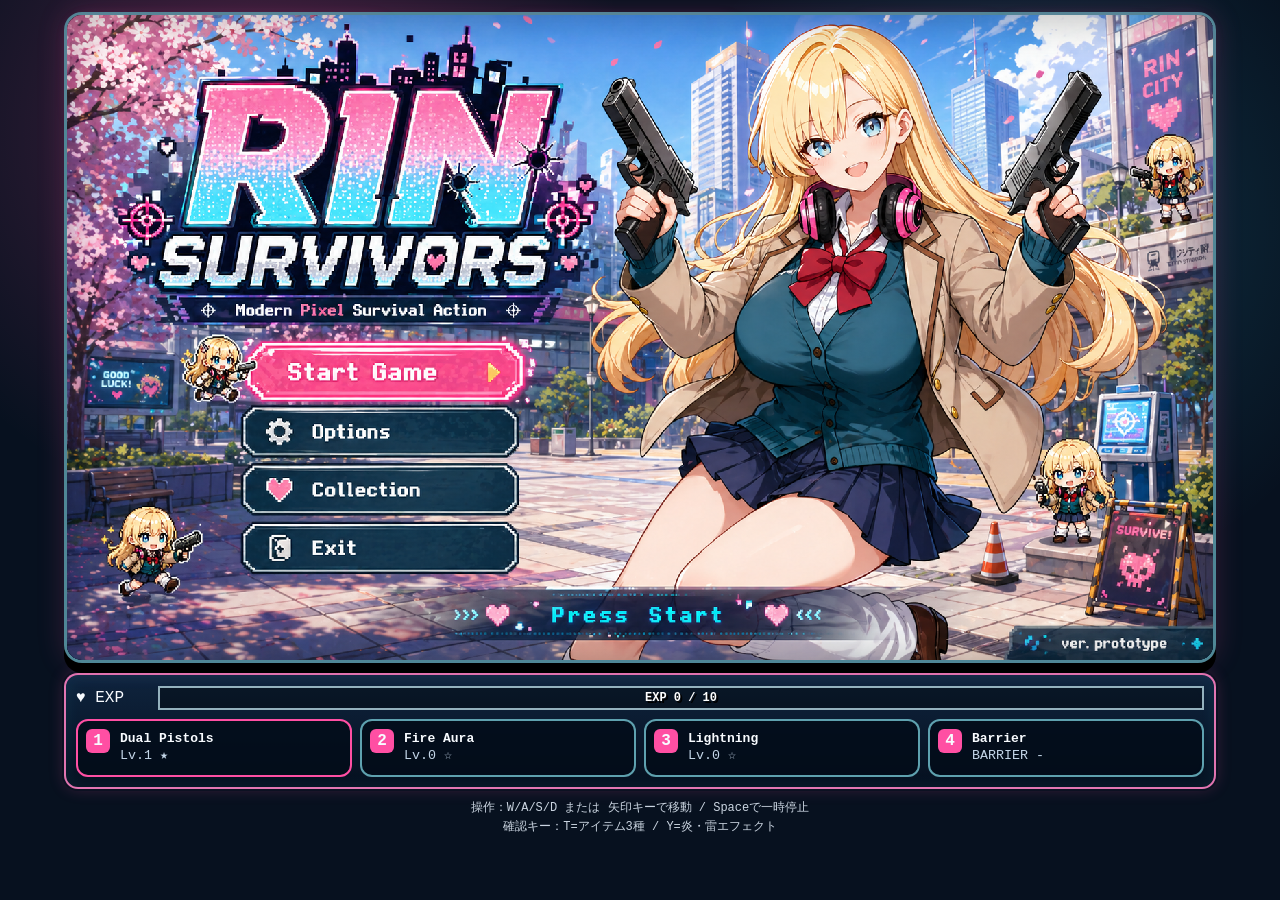
==== index.html @ 6da5f6d9 "Switch Beniko patch to official asset version" ====
<!DOCTYPE html>
<html lang="ja">
<head>
  <meta charset="UTF-8" />
  <meta name="viewport" content="width=device-width, initial-scale=1.0" />
  <title>RIN SURVIVORS - Prototype</title>
  <link rel="stylesheet" href="style.css?v=vfx-tuned-2" />
  <link rel="stylesheet" href="ui_fix.css?v=vfx-tuned-2" />
</head>
<body>
  <main class="game-shell">
    <div class="hud-layer">
      <section class="player-panel ui-panel">
        <div class="portrait-frame"><img class="hud-rin-portrait" src="player/rin_portrait.png?v=vfx-tuned-2" alt="Rin official portrait" /></div>
        <div class="player-info">
          <div class="player-row"><span class="player-name">Rin</span><span id="levelText" class="level-chip">Lv.1</span></div>
          <div class="bar-box hp-box"><div id="hpFill" class="bar-fill"></div><div id="hpLabel" class="bar-label">HP 100 / 100</div></div>
          <div class="bar-box exp-mini-box"><div id="expFillMini" class="bar-fill"></div><div class="bar-label mini-label">NEXT EXP</div></div>
          <div class="stat-row"><span>🔫 <b id="statAttack">1</b></span><span>🛡 <b id="statBarrier">0</b></span><span>⚡ <b id="statSpeed">1.00</b></span><span>🍀 <b id="statLuck">0%</b></span></div>
        </div>
      </section>
      <section class="timer-panel ui-panel"><div id="timeText" class="timer-text">00:00</div><div class="stage-label">Rin City Plaza</div></section>
      <section class="top-right-panel"><div id="killText" class="status-box ui-panel">KILL 0</div><div id="goldText" class="status-box ui-panel">GOLD 0</div><button id="pauseButton" class="icon-button ui-panel" type="button">Ⅱ</button></section>
    </div>

    <div class="canvas-wrap">
      <canvas id="game" width="960" height="540"></canvas>
      <aside class="mission-panel ui-panel"><h3>MISSIONS</h3><div class="mission-row"><span>⏱ Survive 10:00</span><small id="missionTime">0:00 / 10:00</small></div><div class="mission-progress"><span id="missionTimeFill"></span></div><div class="mission-row"><span>💎 Collect EXP</span><small id="missionExp">0 / 10</small></div><div class="mission-progress"><span id="missionExpFill"></span></div><div class="mission-row"><span>👿 Defeat Boss</span><small id="missionBoss">0 / 1</small></div><div class="mission-progress"><span id="missionBossFill"></span></div></aside>
      <div id="assetStatus" class="asset-status">ASSETS LOADING...</div>
      <div id="previewBadge" class="preview-badge">ASSET PREVIEW MODE</div>

      <div id="titleOverlay" class="overlay title-overlay"><div class="title-screen"><div class="title-logo"><span class="title-rin">RIN</span><span class="title-survivors">SURVIVORS</span><small>Modern Pixel Survival Action</small></div><div class="title-visual"><div class="rin-key-card"><div class="rin-key-face">Rin</div><p>Dual Pistols Ready</p></div></div><nav class="title-menu"><button id="startButton" class="menu-button primary" type="button"><span>▶</span> Start Game</button><button class="menu-button" type="button"><span>⚙</span> Options</button><button class="menu-button" type="button"><span>♥</span> Collection</button><button class="menu-button" type="button"><span>↩</span> Exit</button></nav><div class="press-start">» ♥ Press Start ♥ «</div><div class="version-label">ver. prototype</div></div></div>

      <div id="characterOverlay" class="overlay character-overlay"><div class="character-select-screen ui-panel"><div class="character-select-header"><button id="backToTitleButton" class="small-menu-button" type="button">← Title</button><div><h2>CHARACTER SELECT</h2><p>Choose your survivor</p></div><button id="confirmCharacterButton" class="small-menu-button primary" type="button">Start</button></div><div class="character-select-body"><section class="character-grid-panel"><div id="characterGrid" class="character-grid"><button class="character-cell selected" data-character="rin" type="button"><img src="assets/player/rin/idle/frame_01.png" alt="Rin dot" /><span>Rin</span></button><button class="character-cell" data-character="beniko" type="button"><img src="assets/characters/beniko/dot.png?v=beniko-official-assets-1" alt="Beniko dot" /><span>Beniko</span></button><button class="character-cell locked" type="button"><span class="question">?</span><small>Coming Soon</small></button><button class="character-cell locked" type="button"><span class="question">?</span><small>Coming Soon</small></button><button class="character-cell locked" type="button"><span class="question">?</span><small>Coming Soon</small></button><button class="character-cell locked" type="button"><span class="question">?</span><small>Coming Soon</small></button><button class="character-cell locked" type="button"><span class="question">?</span><small>Coming Soon</small></button><button class="character-cell locked" type="button"><span class="question">?</span><small>Coming Soon</small></button><button class="character-cell locked" type="button"><span class="question">?</span><small>Coming Soon</small></button></div></section><aside class="character-detail-panel"><div class="character-portrait-wrap official-rin-portrait-wrap"><img id="characterPortrait" class="official-rin-portrait" src="player/rin_portrait.png?v=vfx-tuned-2" alt="Rin official normal portrait" /></div><div class="character-profile"><div class="character-name-row"><h3 id="characterName">Rin</h3><span id="characterVersion">Normal</span></div><p id="characterDesc">Dual-pistol survivor with balanced speed and stable firepower.</p><div class="character-stats"><div><span>HP</span><b>100</b></div><div><span>Speed</span><b>Normal</b></div><div><span>Weapon</span><b>Dual Pistols</b></div></div></div></aside></div></div></div>

      <div id="levelOverlay" class="overlay level-overlay"><div class="panel level-panel ui-panel"><h2>LEVEL UP!</h2><p>Choose your reward!</p><div id="upgradeList" class="upgrade-list"></div></div></div>
      <div id="pauseOverlay" class="overlay"><div class="panel ui-panel"><h2>PAUSE</h2><p>Space または 右上ボタンで再開します。</p></div></div>
      <div id="resultOverlay" class="overlay"><div class="panel ui-panel"><h1 id="resultTitle">GAME OVER</h1><p id="resultText"></p><div class="button-row"><button id="retryButton" class="menu-button primary" type="button">Retry</button></div></div></div>
    </div>

    <section class="bottom-hud ui-panel"><div class="exp-box"><span>♥ EXP</span><div class="bar-box exp-box-main"><div id="expFill" class="bar-fill"></div><div id="expLabel" class="bar-label">EXP 0 / 10</div></div></div><div class="slot-row"><div class="skill-slot active"><span class="slot-num">1</span><strong>Dual Pistols</strong><small id="slotKnife">Lv.1 ★</small></div><div class="skill-slot"><span class="slot-num">2</span><strong>Fire Aura</strong><small id="slotFire">Lv.0 ☆</small></div><div class="skill-slot"><span class="slot-num">3</span><strong>Lightning</strong><small id="slotLightning">Lv.0 ☆</small></div><div class="skill-slot"><span class="slot-num">4</span><strong>Barrier</strong><small id="barrierText">BARRIER -</small></div></div></section>
    <div class="help-text">操作：W/A/S/D または 矢印キーで移動 / Spaceで一時停止<br />確認キー：T=アイテム3種 / Y=炎・雷エフェクト</div>
  </main>

  <script src="game.js?v=vfx-tuned-2"></script>
  <script src="vfx_visibility_patch.js?v=vfx-tuned-2"></script>
  <script src="beniko_character_patch.js?v=beniko-select-3"></script>
  <script src="beniko_visual_fix.js?v=beniko-visual-fix-1"></script>
  <script src="beniko_force_patch_v2.js?v=beniko-official-assets-1"></script>
</body>
</html>
---- style.css ----
/* RIN SURVIVORS UI + title mockup integration */
* { box-sizing: border-box; }
:root {
  --pink:#ff4fa3; --pink-2:#ff82c4; --cyan:#36d9ff; --cyan-2:#8ff1ff;
  --navy:#081629; --panel:rgba(8,20,38,.86); --text:#f8fbff; --muted:#c4d6e8; --gold:#ffd35f;
}
body {
  margin:0; min-height:100vh; display:flex; justify-content:center; align-items:flex-start;
  background:radial-gradient(circle at 20% 15%,rgba(255,79,163,.25),transparent 30%),radial-gradient(circle at 80% 25%,rgba(54,217,255,.18),transparent 30%),#07111f;
  color:var(--text); font-family:"Courier New","Noto Sans JP",monospace; overflow:hidden;
}
.game-shell { position:relative; width:min(100vw,1180px); padding:12px 14px 10px; }
.ui-panel { background:linear-gradient(180deg,rgba(16,38,65,.92),rgba(6,16,31,.92)); border:2px solid rgba(255,130,196,.88); box-shadow:0 0 0 2px rgba(6,16,31,.72),0 0 16px rgba(255,79,163,.22),inset 0 0 18px rgba(54,217,255,.08); border-radius:14px; }
.hud-layer { position:absolute; top:20px; left:22px; right:22px; z-index:4; display:grid; grid-template-columns:315px 1fr 355px; gap:12px; pointer-events:none; }
.player-panel { height:104px; display:grid; grid-template-columns:82px 1fr; gap:10px; padding:8px; }
.portrait-frame { border:2px solid var(--cyan); background:linear-gradient(135deg,#ffe1ef,#0c2440); border-radius:12px; overflow:hidden; display:grid; place-items:center; }
.hud-rin-portrait { width:100%; height:100%; object-fit:cover; object-position:center top; }
.portrait-placeholder,.rin-key-face { width:100%; height:100%; display:grid; place-items:center; color:#172033; font-weight:900; background:radial-gradient(circle at 45% 35%,#fff7b5 0 15%,transparent 16%),radial-gradient(circle at 42% 55%,#79dfff 0 6%,transparent 7%),linear-gradient(160deg,#ffd46f,#fff1af 45%,#f7a7c8 48%,#14253b 70%); text-shadow:1px 1px #fff; }
.player-row { display:flex; justify-content:space-between; align-items:center; margin-bottom:6px; }
.player-name { font-size:18px; font-weight:bold; }
.level-chip { padding:2px 8px; border:1px solid var(--cyan); border-radius:999px; color:var(--cyan-2); }
.bar-box { position:relative; height:24px; border:2px solid rgba(209,244,255,.7); background:rgba(0,0,0,.35); overflow:hidden; }
.bar-fill { height:100%; width:100%; transition:width .15s linear; }
.hp-box .bar-fill,#hpFill { background:linear-gradient(90deg,#ff3f77,#ff8bbb); }
.exp-mini-box { height:12px; margin-top:6px; }
.exp-mini-box .bar-label { display:none; }
#expFill,#expFillMini { background:linear-gradient(90deg,#29c6ff,#7df7ff); }
.bar-label { position:absolute; inset:0; display:flex; align-items:center; justify-content:center; color:#fff; font-weight:900; font-size:12px; text-shadow:2px 2px 0 #000; pointer-events:none; }
.stat-row { display:flex; justify-content:space-between; margin-top:6px; color:var(--muted); font-size:12px; }
.timer-panel { justify-self:center; width:230px; height:76px; text-align:center; padding:6px 14px; }
.timer-text { font-size:34px; font-weight:900; line-height:1; color:#fff; letter-spacing:.06em; }
.stage-label { margin-top:6px; color:var(--pink-2); font-weight:bold; }
.top-right-panel { display:grid; grid-template-columns:1fr 1fr 52px; gap:8px; height:52px; pointer-events:auto; }
.status-box,.icon-button { height:52px; display:grid; place-items:center; color:var(--text); font-weight:900; font-size:14px; text-shadow:2px 2px 0 #000; }
.icon-button { cursor:pointer; font-size:22px; }
.canvas-wrap { position:relative; border:3px solid rgba(143,241,255,.55); border-radius:18px; background:#020617; box-shadow:0 10px 0 #000,0 0 28px rgba(255,79,163,.18); overflow:hidden; image-rendering:pixelated; }
canvas { display:block; width:100%; height:auto; background:#0f172a; image-rendering:pixelated; }
.mission-panel { position:absolute; right:16px; top:112px; z-index:3; width:260px; padding:12px; color:var(--text); }
.mission-panel h3 { margin:0 0 10px; color:var(--pink-2); text-align:center; letter-spacing:.08em; }
.mission-row { display:flex; justify-content:space-between; gap:10px; font-size:12px; margin:10px 0 4px; }
.mission-progress { height:8px; border:1px solid rgba(143,241,255,.6); background:rgba(0,0,0,.35); }
.mission-progress span { display:block; height:100%; width:0%; background:linear-gradient(90deg,var(--cyan),var(--pink)); }
.overlay { position:absolute; inset:0; z-index:10; display:none; align-items:center; justify-content:center; background:rgba(0,0,0,.72); padding:20px; }
.overlay.show { display:flex; }
.title-overlay { padding:0; background:#050a18 url("assets/ui/mockups/title_screen_mockup.png") center/cover no-repeat; }
.title-overlay::after { content:""; position:absolute; inset:0; pointer-events:none; box-shadow:inset 0 0 45px rgba(0,0,0,.32); }
.title-screen { position:relative; width:100%; height:100%; display:block; }
.title-logo,.title-visual,.press-start,.version-label { display:none !important; }
.title-menu { position:absolute; left:7.6%; top:61.5%; width:31.5%; min-width:240px; z-index:2; }
.title-menu .menu-button:not(.primary) { display:none; }
.menu-button { width:100%; margin:0; padding:22px 18px; cursor:pointer; color:transparent; font:inherit; font-weight:900; font-size:18px; text-align:left; background:rgba(255,79,163,.001); border:2px solid transparent; border-radius:16px; box-shadow:none; }
.menu-button span { color:transparent; }
.menu-button.primary:hover,.menu-button.primary:focus { outline:none; color:#fff; background:rgba(255,79,163,.28); border-color:rgba(255,255,255,.78); text-shadow:2px 2px 0 #000; box-shadow:0 0 22px rgba(255,79,163,.45); }
.panel { width:min(720px,96%); padding:24px; text-align:center; }
.panel h1,.panel h2 { margin:0 0 12px; color:var(--pink-2); text-shadow:3px 3px 0 #000; }
.upgrade-list { display:grid; grid-template-columns:repeat(3,1fr); gap:14px; margin-top:20px; }
.upgrade-card { min-height:145px; padding:14px; background:rgba(7,21,39,.95); border:2px solid rgba(143,241,255,.72); border-radius:16px; box-shadow:0 5px 0 #000; text-align:left; cursor:pointer; }
.upgrade-card:hover { border-color:var(--pink-2); background:rgba(36,31,62,.98); }
.upgrade-card strong { display:block; margin-bottom:8px; color:var(--pink-2); font-size:16px; }
.upgrade-card span { display:block; color:var(--muted); font-size:13px; line-height:1.6; }
.bottom-hud { margin-top:10px; min-height:116px; padding:10px; display:grid; grid-template-columns:1fr; gap:8px; }
.exp-box { display:grid; grid-template-columns:72px 1fr; gap:10px; align-items:center; }
.exp-box-main { height:24px; }
.slot-row { display:grid; grid-template-columns:repeat(4,1fr); gap:8px; }
.skill-slot { position:relative; min-height:54px; padding:10px 10px 8px 42px; border:2px solid rgba(143,241,255,.65); border-radius:12px; background:rgba(3,12,25,.85); }
.skill-slot.active { border-color:var(--pink); }
.slot-num { position:absolute; left:8px; top:8px; width:24px; height:24px; display:grid; place-items:center; background:var(--pink); border-radius:6px; font-weight:900; }
.skill-slot strong { display:block; font-size:13px; }
.skill-slot small { color:var(--muted); }
.help-text { margin-top:10px; font-size:12px; color:#cbd5e1; line-height:1.6; text-align:center; }
.asset-status,.preview-badge { position:absolute; z-index:6; bottom:14px; padding:6px 10px; border-radius:8px; font-size:11px; pointer-events:none; }
.asset-status { left:14px; background:rgba(5,13,28,.75); border:1px solid rgba(143,241,255,.65); color:#8ff1ff; }
.preview-badge { right:14px; background:rgba(255,79,163,.82); border:1px solid rgba(255,255,255,.8); color:#fff; font-weight:bold; }

/* ==============================
   Character Select - optimized stable layout
   ============================== */
.character-overlay {
  align-items:center;
  justify-content:center;
  padding:14px;
  background:radial-gradient(circle at 78% 38%,rgba(255,130,196,.18),transparent 32%),radial-gradient(circle at 22% 28%,rgba(54,217,255,.16),transparent 28%),rgba(0,0,0,.78);
}
.character-select-screen {
  width:min(1040px, calc(100% - 20px));
  height:min(505px, calc(100% - 20px));
  min-height:0;
  padding:14px;
  display:grid;
  grid-template-rows:62px minmax(0,1fr);
  gap:10px;
  overflow:hidden;
}
.character-select-header {
  min-height:0;
  display:grid;
  grid-template-columns:112px 1fr 112px;
  align-items:center;
  gap:12px;
  margin:0;
}
.character-select-header h2 { margin:0; color:var(--pink-2); text-align:center; font-size:26px; letter-spacing:.08em; line-height:1; text-shadow:3px 3px 0 #000; }
.character-select-header p { margin:4px 0 0; color:var(--cyan-2); text-align:center; font-size:13px; }
.small-menu-button { cursor:pointer; min-height:40px; color:#fff; font:inherit; font-weight:900; background:linear-gradient(180deg,rgba(16,43,70,.96),rgba(6,19,36,.98)); border:2px solid rgba(143,241,255,.78); border-radius:12px; box-shadow:0 4px 0 #000; }
.small-menu-button.primary { background:linear-gradient(180deg,#ff82c4,#ff4fa3); border-color:#fff0fa; }
.character-select-body {
  min-height:0;
  display:grid;
  grid-template-columns:minmax(420px,1fr) minmax(280px,330px);
  gap:14px;
  align-items:stretch;
  overflow:hidden;
}
.character-grid-panel,.character-detail-panel { min-height:0; border:2px solid rgba(143,241,255,.65); border-radius:18px; background:rgba(5,14,30,.72); box-shadow:inset 0 0 18px rgba(54,217,255,.08); overflow:hidden; }
.character-grid-panel { padding:14px; display:grid; }
.character-grid { min-height:0; display:grid; grid-template-columns:repeat(3,1fr); grid-template-rows:repeat(3,1fr); gap:10px; }
.character-cell { position:relative; min-width:0; min-height:0; cursor:pointer; overflow:hidden; border:2px solid rgba(143,241,255,.7); border-radius:16px; background:linear-gradient(180deg,rgba(23,48,78,.95),rgba(6,18,35,.95)); color:var(--text); box-shadow:0 4px 0 #000; display:grid; place-items:center; padding:6px; }
.character-cell.selected { border-color:var(--pink-2); box-shadow:0 4px 0 #000,0 0 18px rgba(255,79,163,.45); }
.character-cell img { max-width:68%; max-height:68%; object-fit:contain; image-rendering:pixelated; transform:translateY(-2px); }
.character-cell span:not(.question) { position:absolute; left:8px; right:8px; bottom:7px; padding:3px 6px; background:rgba(0,0,0,.55); border-radius:999px; font-weight:900; font-size:12px; text-align:center; }
.character-cell.locked { cursor:default; border-color:rgba(148,163,184,.45); filter:saturate(.55); }
.character-cell .question { font-size:clamp(34px,6vh,54px); font-weight:900; color:rgba(255,255,255,.72); text-shadow:3px 3px 0 #000; }
.character-cell small { position:absolute; bottom:9px; color:var(--muted); font-size:10px; }
.character-detail-panel { padding:12px; display:grid; grid-template-rows:minmax(0,1fr) auto; gap:10px; }
.character-portrait-wrap { position:relative; min-height:0; overflow:hidden; display:grid; place-items:center; border-radius:16px; border:2px solid rgba(255,130,196,.65); background:radial-gradient(circle at 50% 20%,rgba(255,214,105,.25),transparent 26%),radial-gradient(circle at 50% 46%,rgba(54,217,255,.20),transparent 42%),rgba(255,255,255,.06); }
.character-portrait-wrap img,
.official-rin-portrait { width:100%; height:100%; object-fit:contain; object-position:center bottom; display:block; }
.character-profile { padding:10px; border-radius:14px; background:rgba(0,0,0,.28); }
.character-name-row { display:flex; justify-content:space-between; align-items:center; gap:10px; margin-bottom:6px; }
.character-name-row h3 { margin:0; color:#fff; font-size:22px; line-height:1; }
.character-name-row span { padding:4px 8px; border:1px solid var(--cyan); border-radius:999px; color:var(--cyan-2); font-size:11px; }
.character-profile p { margin:0 0 8px; color:var(--muted); font-size:12px; line-height:1.35; }
.character-stats { display:grid; grid-template-columns:1fr; gap:5px; }
.character-stats div { display:flex; justify-content:space-between; padding:6px 8px; border:1px solid rgba(143,241,255,.35); border-radius:10px; background:rgba(5,14,30,.62); font-size:12px; }
.character-stats span { color:var(--muted); }
.character-stats b { color:var(--gold); }
@media (max-width:900px) {
  body { overflow:auto; }
  .hud-layer { position:static; grid-template-columns:1fr; margin-bottom:10px; }
  .mission-panel { display:none; }
  .slot-row,.upgrade-list { grid-template-columns:1fr; }
  .title-menu { left:7%; top:61%; width:38%; min-width:180px; }
  .menu-button { padding:16px 12px; }
  .character-overlay { padding:10px; align-items:flex-start; overflow:auto; }
  .character-select-screen { width:100%; height:auto; min-height:620px; overflow:visible; grid-template-rows:auto auto; }
  .character-select-header { grid-template-columns:1fr; }
  .character-select-body { grid-template-columns:1fr; overflow:visible; }
  .character-grid { grid-template-columns:repeat(3,1fr); grid-template-rows:repeat(3,96px); }
  .character-detail-panel { grid-template-rows:300px auto; }
}
---- ui_fix.css ----
/* Character select layout and pixel clarity fixes */
html, body { width: 100%; min-height: 100%; }
canvas, .character-cell img, .official-rin-portrait, .hud-rin-portrait { image-rendering: pixelated; image-rendering: crisp-edges; }
.character-overlay { padding: 8px !important; align-items: center !important; justify-content: center !important; overflow: auto !important; }
.character-select-screen { width: min(1020px, calc(100% - 12px)) !important; height: auto !important; max-height: calc(100% - 12px) !important; min-height: 0 !important; padding: 10px !important; display: grid !important; grid-template-rows: auto minmax(0, 1fr) !important; gap: 8px !important; overflow: auto !important; }
.character-select-header { grid-template-columns: 104px minmax(0, 1fr) 104px !important; gap: 10px !important; margin: 0 !important; min-height: 48px !important; }
.character-select-header h2 { font-size: clamp(18px, 3.8vh, 25px) !important; line-height: 1 !important; }
.character-select-header p { font-size: 12px !important; margin-top: 3px !important; }
.small-menu-button { min-height: 36px !important; font-size: 13px !important; }
.character-select-body { min-height: 0 !important; overflow: visible !important; display: grid !important; grid-template-columns: minmax(360px, 1fr) minmax(260px, 310px) !important; gap: 10px !important; }
.character-grid-panel, .character-detail-panel { min-height: 0 !important; overflow: hidden !important; }
.character-grid-panel { padding: 10px !important; }
.character-grid { display: grid !important; grid-template-columns: repeat(3, minmax(0, 1fr)) !important; grid-template-rows: repeat(3, minmax(72px, 1fr)) !important; gap: 8px !important; min-height: 0 !important; }
.character-cell { aspect-ratio: auto !important; min-height: 72px !important; padding: 4px !important; border-radius: 12px !important; }
.character-cell img { width: 64px !important; height: 64px !important; max-width: none !important; max-height: none !important; object-fit: contain !important; transform: translateY(-4px) !important; }
.character-cell span:not(.question) { bottom: 4px !important; font-size: 11px !important; padding: 2px 5px !important; }
.character-cell small { bottom: 6px !important; font-size: 9px !important; }
.character-cell .question { font-size: clamp(26px, 5vh, 44px) !important; }
.character-detail-panel { padding: 10px !important; grid-template-rows: minmax(210px, 1fr) auto !important; gap: 8px !important; }
.character-portrait-wrap { min-height: 210px !important; }
.character-portrait-wrap img, .official-rin-portrait { width: 100% !important; height: 100% !important; object-fit: contain !important; object-position: center bottom !important; }
.character-profile { padding: 8px !important; }
.character-name-row { margin-bottom: 5px !important; }
.character-name-row h3 { font-size: 20px !important; }
.character-profile p { font-size: 11px !important; line-height: 1.3 !important; margin-bottom: 6px !important; }
.character-stats { gap: 4px !important; }
.character-stats div { padding: 5px 7px !important; font-size: 11px !important; }
@media (max-height: 650px) { .character-overlay { align-items: flex-start !important; } .character-select-screen { max-height: none !important; margin: 8px 0 !important; } .character-select-body { grid-template-columns: minmax(350px, 1fr) minmax(230px, 280px) !important; } .character-grid { grid-template-rows: repeat(3, 70px) !important; } .character-detail-panel { grid-template-rows: 205px auto !important; } }
@media (max-width: 900px) { body { overflow: auto !important; } .character-overlay { align-items: flex-start !important; } .character-select-screen { width: 100% !important; max-height: none !important; overflow: visible !important; } .character-select-header, .character-select-body { grid-template-columns: 1fr !important; } .character-grid { grid-template-rows: repeat(3, 92px) !important; } .character-cell img { width: 72px !important; height: 72px !important; } .character-detail-panel { grid-template-rows: 300px auto !important; } }
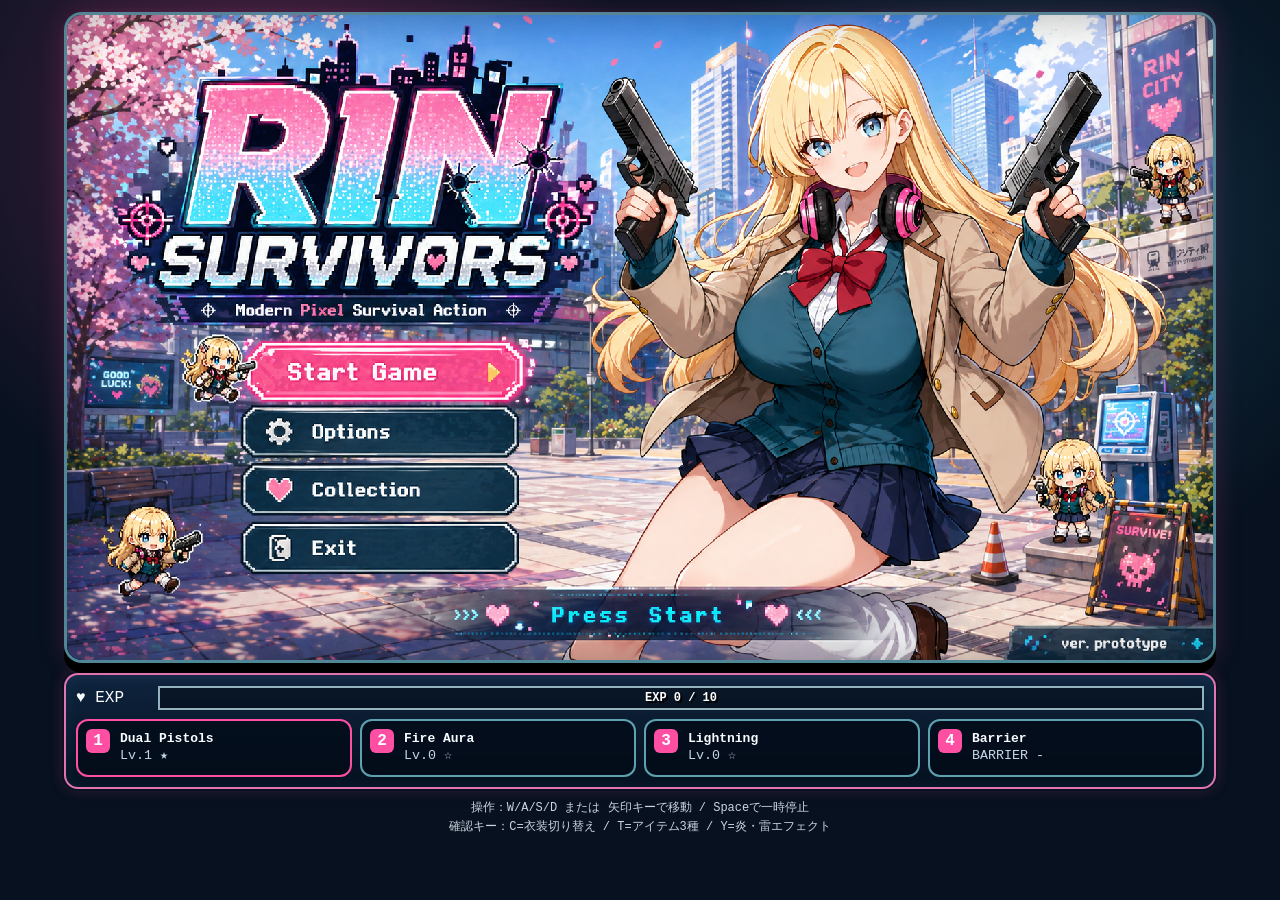
==== commit 83441a73: "Wire Beniko outfit switch UI and cache version" ====
--- a/index.html
+++ b/index.html
@@ -31,7 +31,7 @@
 
       <div id="titleOverlay" class="overlay title-overlay"><div class="title-screen"><div class="title-logo"><span class="title-rin">RIN</span><span class="title-survivors">SURVIVORS</span><small>Modern Pixel Survival Action</small></div><div class="title-visual"><div class="rin-key-card"><div class="rin-key-face">Rin</div><p>Dual Pistols Ready</p></div></div><nav class="title-menu"><button id="startButton" class="menu-button primary" type="button"><span>▶</span> Start Game</button><button class="menu-button" type="button"><span>⚙</span> Options</button><button class="menu-button" type="button"><span>♥</span> Collection</button><button class="menu-button" type="button"><span>↩</span> Exit</button></nav><div class="press-start">» ♥ Press Start ♥ «</div><div class="version-label">ver. prototype</div></div></div>
 
-      <div id="characterOverlay" class="overlay character-overlay"><div class="character-select-screen ui-panel"><div class="character-select-header"><button id="backToTitleButton" class="small-menu-button" type="button">← Title</button><div><h2>CHARACTER SELECT</h2><p>Choose your survivor</p></div><button id="confirmCharacterButton" class="small-menu-button primary" type="button">Start</button></div><div class="character-select-body"><section class="character-grid-panel"><div id="characterGrid" class="character-grid"><button class="character-cell selected" data-character="rin" type="button"><img src="assets/player/rin/idle/frame_01.png" alt="Rin dot" /><span>Rin</span></button><button class="character-cell" data-character="beniko" type="button"><img src="assets/characters/beniko/dot.png?v=beniko-official-assets-1" alt="Beniko dot" /><span>Beniko</span></button><button class="character-cell locked" type="button"><span class="question">?</span><small>Coming Soon</small></button><button class="character-cell locked" type="button"><span class="question">?</span><small>Coming Soon</small></button><button class="character-cell locked" type="button"><span class="question">?</span><small>Coming Soon</small></button><button class="character-cell locked" type="button"><span class="question">?</span><small>Coming Soon</small></button><button class="character-cell locked" type="button"><span class="question">?</span><small>Coming Soon</small></button><button class="character-cell locked" type="button"><span class="question">?</span><small>Coming Soon</small></button><button class="character-cell locked" type="button"><span class="question">?</span><small>Coming Soon</small></button></div></section><aside class="character-detail-panel"><div class="character-portrait-wrap official-rin-portrait-wrap"><img id="characterPortrait" class="official-rin-portrait" src="player/rin_portrait.png?v=vfx-tuned-2" alt="Rin official normal portrait" /></div><div class="character-profile"><div class="character-name-row"><h3 id="characterName">Rin</h3><span id="characterVersion">Normal</span></div><p id="characterDesc">Dual-pistol survivor with balanced speed and stable firepower.</p><div class="character-stats"><div><span>HP</span><b>100</b></div><div><span>Speed</span><b>Normal</b></div><div><span>Weapon</span><b>Dual Pistols</b></div></div></div></aside></div></div></div>
+      <div id="characterOverlay" class="overlay character-overlay"><div class="character-select-screen ui-panel"><div class="character-select-header"><button id="backToTitleButton" class="small-menu-button" type="button">← Title</button><div><h2>CHARACTER SELECT</h2><p>Choose your survivor / C = costume change</p></div><button id="confirmCharacterButton" class="small-menu-button primary" type="button">Start</button></div><div class="character-select-body"><section class="character-grid-panel"><div id="characterGrid" class="character-grid"><button class="character-cell selected" data-character="rin" type="button"><img src="assets/player/rin/idle/frame_01.png" alt="Rin dot" /><span>Rin</span></button><button class="character-cell" data-character="beniko" type="button"><img src="assets/player/beniko/dot.png?v=beniko-player-assets-4" alt="Beniko dot" /><span>Beniko</span><small class="outfit-hint">C: outfit</small></button><button class="character-cell locked" type="button"><span class="question">?</span><small>Coming Soon</small></button><button class="character-cell locked" type="button"><span class="question">?</span><small>Coming Soon</small></button><button class="character-cell locked" type="button"><span class="question">?</span><small>Coming Soon</small></button><button class="character-cell locked" type="button"><span class="question">?</span><small>Coming Soon</small></button><button class="character-cell locked" type="button"><span class="question">?</span><small>Coming Soon</small></button><button class="character-cell locked" type="button"><span class="question">?</span><small>Coming Soon</small></button><button class="character-cell locked" type="button"><span class="question">?</span><small>Coming Soon</small></button></div></section><aside class="character-detail-panel"><div class="character-portrait-wrap official-rin-portrait-wrap"><img id="characterPortrait" class="official-rin-portrait" src="player/rin_portrait.png?v=vfx-tuned-2" alt="Rin official normal portrait" /></div><div class="character-profile"><div class="character-name-row"><h3 id="characterName">Rin</h3><span id="characterVersion">Normal</span></div><p id="characterDesc">Dual-pistol survivor with balanced speed and stable firepower.</p><div class="character-stats"><div><span>HP</span><b>100</b></div><div><span>Speed</span><b>Normal</b></div><div><span>Weapon</span><b>Dual Pistols</b></div></div></div></aside></div></div></div>
 
       <div id="levelOverlay" class="overlay level-overlay"><div class="panel level-panel ui-panel"><h2>LEVEL UP!</h2><p>Choose your reward!</p><div id="upgradeList" class="upgrade-list"></div></div></div>
       <div id="pauseOverlay" class="overlay"><div class="panel ui-panel"><h2>PAUSE</h2><p>Space または 右上ボタンで再開します。</p></div></div>
@@ -39,13 +39,11 @@
     </div>
 
     <section class="bottom-hud ui-panel"><div class="exp-box"><span>♥ EXP</span><div class="bar-box exp-box-main"><div id="expFill" class="bar-fill"></div><div id="expLabel" class="bar-label">EXP 0 / 10</div></div></div><div class="slot-row"><div class="skill-slot active"><span class="slot-num">1</span><strong>Dual Pistols</strong><small id="slotKnife">Lv.1 ★</small></div><div class="skill-slot"><span class="slot-num">2</span><strong>Fire Aura</strong><small id="slotFire">Lv.0 ☆</small></div><div class="skill-slot"><span class="slot-num">3</span><strong>Lightning</strong><small id="slotLightning">Lv.0 ☆</small></div><div class="skill-slot"><span class="slot-num">4</span><strong>Barrier</strong><small id="barrierText">BARRIER -</small></div></div></section>
-    <div class="help-text">操作：W/A/S/D または 矢印キーで移動 / Spaceで一時停止<br />確認キー：T=アイテム3種 / Y=炎・雷エフェクト</div>
+    <div class="help-text">操作：W/A/S/D または 矢印キーで移動 / Spaceで一時停止<br />確認キー：C=衣装切り替え / T=アイテム3種 / Y=炎・雷エフェクト</div>
   </main>
 
   <script src="game.js?v=vfx-tuned-2"></script>
   <script src="vfx_visibility_patch.js?v=vfx-tuned-2"></script>
-  <script src="beniko_character_patch.js?v=beniko-select-3"></script>
-  <script src="beniko_visual_fix.js?v=beniko-visual-fix-1"></script>
-  <script src="beniko_force_patch_v2.js?v=beniko-official-assets-1"></script>
+  <script src="beniko_official_patch.js?v=beniko-player-assets-4"></script>
 </body>
 </html>
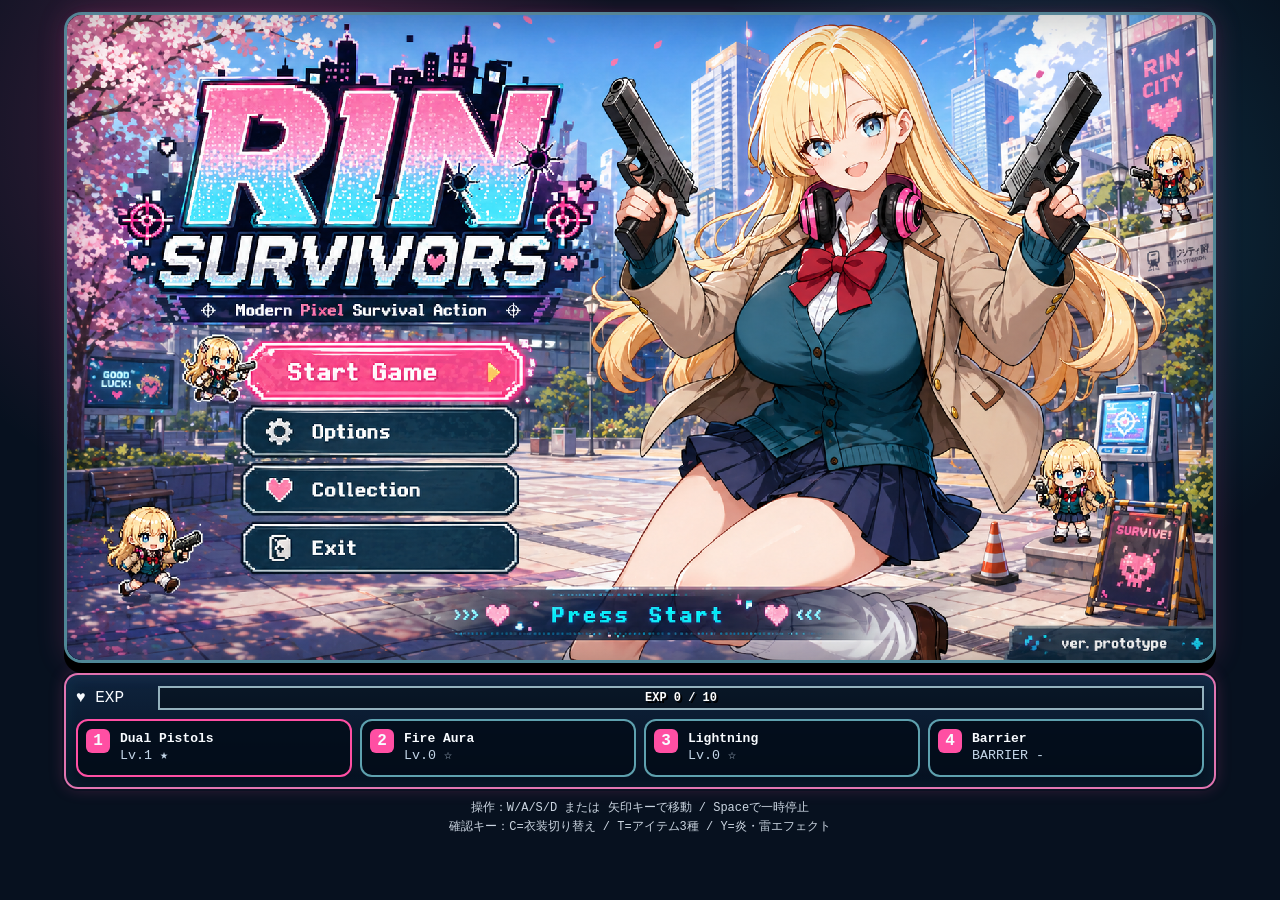
==== commit 62e0f1cb: "Point Beniko selection dot to Beniko Default.png" ====
--- a/index.html
+++ b/index.html
@@ -31,7 +31,7 @@
 
       <div id="titleOverlay" class="overlay title-overlay"><div class="title-screen"><div class="title-logo"><span class="title-rin">RIN</span><span class="title-survivors">SURVIVORS</span><small>Modern Pixel Survival Action</small></div><div class="title-visual"><div class="rin-key-card"><div class="rin-key-face">Rin</div><p>Dual Pistols Ready</p></div></div><nav class="title-menu"><button id="startButton" class="menu-button primary" type="button"><span>▶</span> Start Game</button><button class="menu-button" type="button"><span>⚙</span> Options</button><button class="menu-button" type="button"><span>♥</span> Collection</button><button class="menu-button" type="button"><span>↩</span> Exit</button></nav><div class="press-start">» ♥ Press Start ♥ «</div><div class="version-label">ver. prototype</div></div></div>
 
-      <div id="characterOverlay" class="overlay character-overlay"><div class="character-select-screen ui-panel"><div class="character-select-header"><button id="backToTitleButton" class="small-menu-button" type="button">← Title</button><div><h2>CHARACTER SELECT</h2><p>Choose your survivor / C = costume change</p></div><button id="confirmCharacterButton" class="small-menu-button primary" type="button">Start</button></div><div class="character-select-body"><section class="character-grid-panel"><div id="characterGrid" class="character-grid"><button class="character-cell selected" data-character="rin" type="button"><img src="assets/player/rin/idle/frame_01.png" alt="Rin dot" /><span>Rin</span></button><button class="character-cell" data-character="beniko" type="button"><img src="assets/player/beniko/dot.png?v=beniko-player-assets-4" alt="Beniko dot" /><span>Beniko</span><small class="outfit-hint">C: outfit</small></button><button class="character-cell locked" type="button"><span class="question">?</span><small>Coming Soon</small></button><button class="character-cell locked" type="button"><span class="question">?</span><small>Coming Soon</small></button><button class="character-cell locked" type="button"><span class="question">?</span><small>Coming Soon</small></button><button class="character-cell locked" type="button"><span class="question">?</span><small>Coming Soon</small></button><button class="character-cell locked" type="button"><span class="question">?</span><small>Coming Soon</small></button><button class="character-cell locked" type="button"><span class="question">?</span><small>Coming Soon</small></button><button class="character-cell locked" type="button"><span class="question">?</span><small>Coming Soon</small></button></div></section><aside class="character-detail-panel"><div class="character-portrait-wrap official-rin-portrait-wrap"><img id="characterPortrait" class="official-rin-portrait" src="player/rin_portrait.png?v=vfx-tuned-2" alt="Rin official normal portrait" /></div><div class="character-profile"><div class="character-name-row"><h3 id="characterName">Rin</h3><span id="characterVersion">Normal</span></div><p id="characterDesc">Dual-pistol survivor with balanced speed and stable firepower.</p><div class="character-stats"><div><span>HP</span><b>100</b></div><div><span>Speed</span><b>Normal</b></div><div><span>Weapon</span><b>Dual Pistols</b></div></div></div></aside></div></div></div>
+      <div id="characterOverlay" class="overlay character-overlay"><div class="character-select-screen ui-panel"><div class="character-select-header"><button id="backToTitleButton" class="small-menu-button" type="button">← Title</button><div><h2>CHARACTER SELECT</h2><p>Choose your survivor / C = costume change</p></div><button id="confirmCharacterButton" class="small-menu-button primary" type="button">Start</button></div><div class="character-select-body"><section class="character-grid-panel"><div id="characterGrid" class="character-grid"><button class="character-cell selected" data-character="rin" type="button"><img src="assets/player/rin/idle/frame_01.png" alt="Rin dot" /><span>Rin</span></button><button class="character-cell" data-character="beniko" type="button"><img src="assets/player/beniko/Beniko Default.png?v=beniko-default-dot-v1" alt="Beniko default dot" /><span>Beniko</span><small class="outfit-hint">C: outfit</small></button><button class="character-cell locked" type="button"><span class="question">?</span><small>Coming Soon</small></button><button class="character-cell locked" type="button"><span class="question">?</span><small>Coming Soon</small></button><button class="character-cell locked" type="button"><span class="question">?</span><small>Coming Soon</small></button><button class="character-cell locked" type="button"><span class="question">?</span><small>Coming Soon</small></button><button class="character-cell locked" type="button"><span class="question">?</span><small>Coming Soon</small></button><button class="character-cell locked" type="button"><span class="question">?</span><small>Coming Soon</small></button><button class="character-cell locked" type="button"><span class="question">?</span><small>Coming Soon</small></button></div></section><aside class="character-detail-panel"><div class="character-portrait-wrap official-rin-portrait-wrap"><img id="characterPortrait" class="official-rin-portrait" src="player/rin_portrait.png?v=vfx-tuned-2" alt="Rin official normal portrait" /></div><div class="character-profile"><div class="character-name-row"><h3 id="characterName">Rin</h3><span id="characterVersion">Normal</span></div><p id="characterDesc">Dual-pistol survivor with balanced speed and stable firepower.</p><div class="character-stats"><div><span>HP</span><b>100</b></div><div><span>Speed</span><b>Normal</b></div><div><span>Weapon</span><b>Dual Pistols</b></div></div></div></aside></div></div></div>
 
       <div id="levelOverlay" class="overlay level-overlay"><div class="panel level-panel ui-panel"><h2>LEVEL UP!</h2><p>Choose your reward!</p><div id="upgradeList" class="upgrade-list"></div></div></div>
       <div id="pauseOverlay" class="overlay"><div class="panel ui-panel"><h2>PAUSE</h2><p>Space または 右上ボタンで再開します。</p></div></div>
@@ -44,6 +44,7 @@
 
   <script src="game.js?v=vfx-tuned-2"></script>
   <script src="vfx_visibility_patch.js?v=vfx-tuned-2"></script>
-  <script src="beniko_official_patch.js?v=beniko-player-assets-4"></script>
+  <script src="beniko_official_patch.js?v=beniko-default-dot-v1"></script>
+  <script src="beniko_outfit_cache_fix.js?v=beniko-default-dot-v1"></script>
 </body>
 </html>
